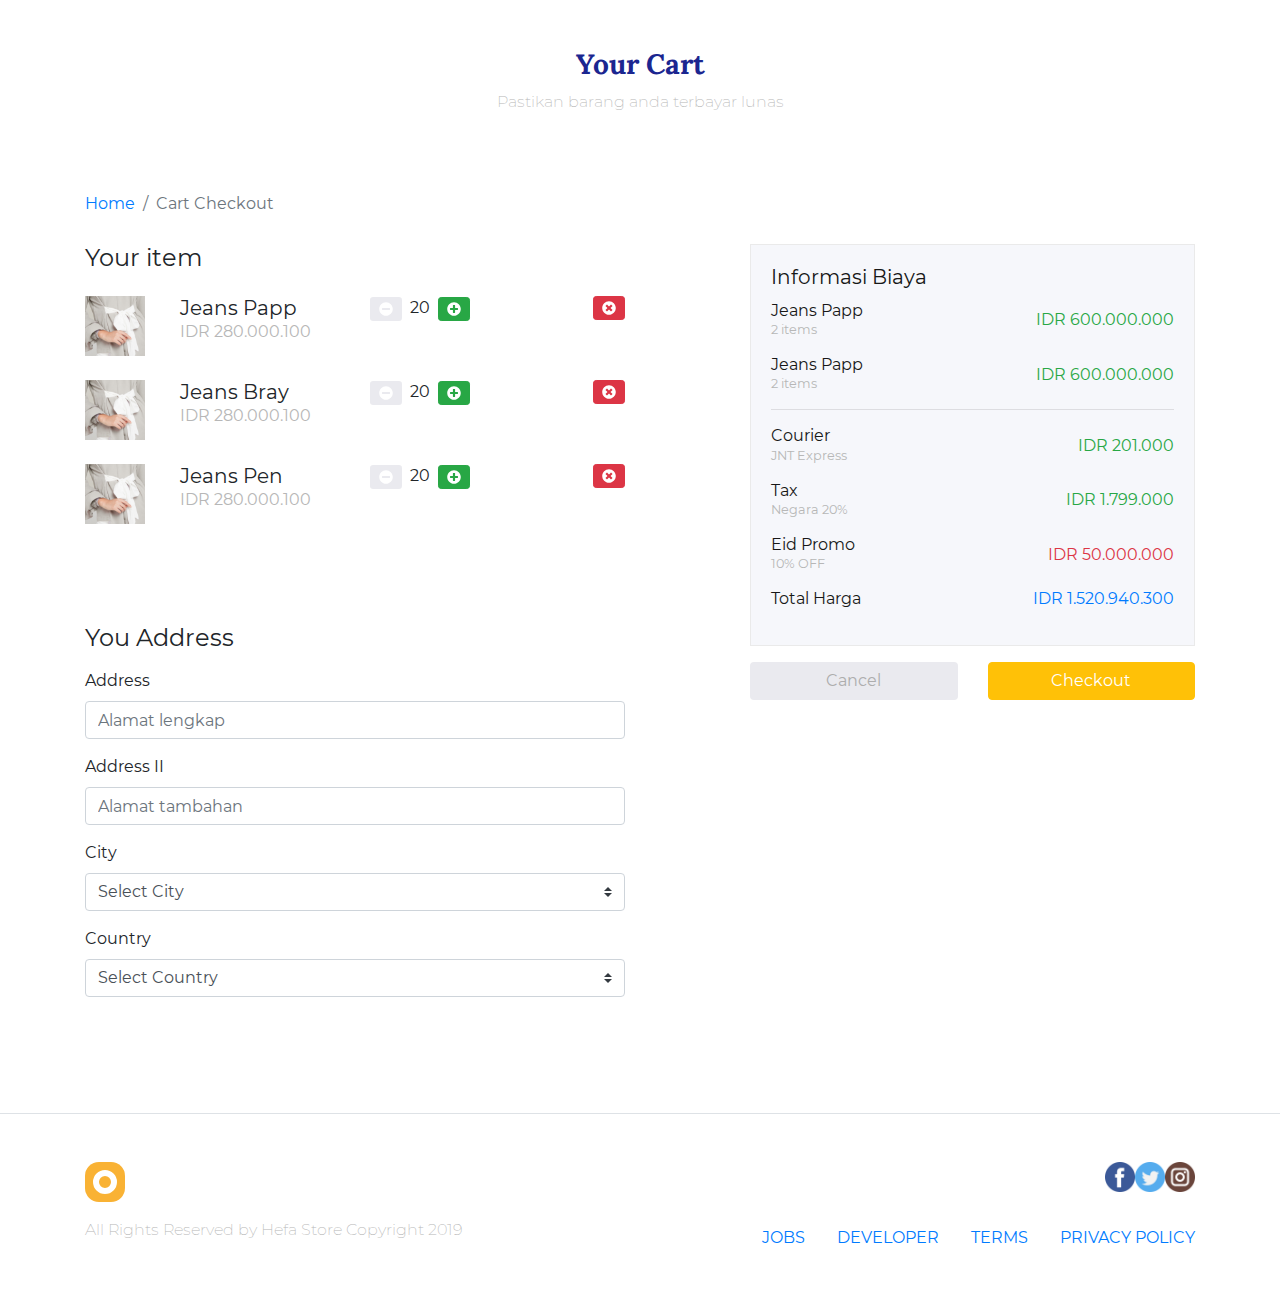
==== cart.html @ 97274d26 "Add Cart, Category, and Detail page" ====
<html lang="en"><head><meta charset="UTF-8"/><meta name="description" content="Bootstrap starter template"/><meta name="keywords" content="HTML, CSS, JavaScript"/><meta name="author" content="Yogie Sanjaya"/><meta http-equiv="X-UA-Compatible" content="ie=edge"/><meta name="viewport" content="width=device-width,initial-scale=1,shrink-to-fit=no"/><link rel="shortcut icon" href="img/logo_small.png" type="image/x-icon"/><title>Hefa Store</title><link href="css/vendor.min.css" rel="stylesheet"><link href="css/main.min.css" rel="stylesheet"><link href="css/custom.min.css" rel="stylesheet"></head><body><div class="container cart-header"><div class="row mt-5 text-center"><div class="col"><h3>Your Cart</h3><p>Pastikan barang anda terbayar lunas</p></div></div></div><div class="container"><nav><ul class="breadcrumb mixin-breadcrumb bg-transparent pl-0"><li class="breadcrumb-item"><a href="/index.html">Home</a></li><li class="breadcrumb-item active" aria-current="page">Cart Checkout</li></ul></nav></div><section class="checkout"><div class="container"><div class="row justify-content-between"><div class="col-lg-6"><h4 class="mb-4">Your item</h4><div class="row mb-4"><div class="col-2"><img src="img/cart/1.png" alt="1"/></div><div class="col-4 item-description"><h5 class="m-0">Jeans Papp</h5><p class="m-0">IDR 280.000.100</p></div><div class="col-4"><button class="btn-minus btn btn-sm" type="button" style="background-color:#eaeaef;color:#fff"><i class="fas fa-minus-circle"></i></button><span class="number-text mx-2">20</span><button class="btn-plus btn btn-success btn-sm" type="button" style="color:#fff"><i class="fas fa-plus-circle"></i></button></div><div class="col-2 text-right"><button class="btn-remove btn btn-danger btn-sm" type="button" style="color:#fff"><i class="fas fa-times-circle"></i></button></div></div><div class="row mb-4"><div class="col-2"><img src="img/cart/1.png" alt="1"/></div><div class="col-4 item-description"><h5 class="m-0">Jeans Bray</h5><p class="m-0">IDR 280.000.100</p></div><div class="col-4"><button class="btn-minus btn btn-sm" type="button" style="background-color:#eaeaef;color:#fff"><i class="fas fa-minus-circle"></i></button><span class="number-text mx-2">20</span><button class="btn-plus btn btn-success btn-sm" type="button" style="color:#fff"><i class="fas fa-plus-circle"></i></button></div><div class="col-2 text-right"><button class="btn-remove btn btn-danger btn-sm" type="button" style="color:#fff"><i class="fas fa-times-circle"></i></button></div></div><div class="row mb-4"><div class="col-2"><img src="img/cart/1.png" alt="1"/></div><div class="col-4 item-description"><h5 class="m-0">Jeans Pen</h5><p class="m-0">IDR 280.000.100</p></div><div class="col-4"><button class="btn-minus btn btn-sm" type="button" style="background-color:#eaeaef;color:#fff"><i class="fas fa-minus-circle"></i></button><span class="number-text mx-2">20</span><button class="btn-plus btn btn-success btn-sm" type="button" style="color:#fff"><i class="fas fa-plus-circle"></i></button></div><div class="col-2 text-right"><button class="btn-remove btn btn-danger btn-sm" type="button" style="color:#fff"><i class="fas fa-times-circle"></i></button></div></div><h4 class="user-address mb-3">You Address</h4><form action=""><div class="form-group"><label for="address">Address</label><input class="form-control" placeholder="Alamat lengkap" id="address"/></div><div class="form-group"><label for="address2">Address II</label><input class="form-control" placeholder="Alamat tambahan" id="address2"/></div><div class="form-group"><label for="city">City</label><select class="custom-select"><option selected="selected">Select City</option><option value="1">Bandung</option><option value="2">Jakarta</option><option value="1">Surabaya</option></select></div><div class="form-group"><label for="country">Country</label><select class="custom-select"><option selected="selected">Select Country</option><option value="1">Indonesia</option><option value="2">Malaysia</option><option value="1">Singapore</option></select></div></form></div><div class="col-lg-5"><div class="checkout-detail card rounded-0"><div class="card-body"><h5 class="card-title">Informasi Biaya</h5><div class="row mb-3"><div class="col"><h6 class="m-0">Jeans Papp</h6><small>2 items</small></div><div class="col d-flex justify-content-end"><h6 class="m-0 align-self-center text-success">IDR 600.000.000</h6></div></div><div class="row mb-3"><div class="col"><h6 class="m-0">Jeans Papp</h6><small>2 items</small></div><div class="col d-flex justify-content-end"><h6 class="m-0 align-self-center text-success">IDR 600.000.000</h6></div></div><hr/><div class="row mb-3"><div class="col"><h6 class="m-0">Courier</h6><small>JNT Express</small></div><div class="col d-flex justify-content-end"><h6 class="m-0 align-self-center text-success">IDR 201.000</h6></div></div><div class="row mb-3"><div class="col"><h6 class="m-0">Tax</h6><small>Negara 20%</small></div><div class="col d-flex justify-content-end"><h6 class="m-0 align-self-center text-success">IDR 1.799.000</h6></div></div><div class="row mb-3"><div class="col"><h6 class="m-0">Eid Promo</h6><small>10% OFF</small></div><div class="col d-flex justify-content-end"><h6 class="m-0 align-self-center text-danger">IDR 50.000.000</h6></div></div><div class="row mb-3"><div class="col"><h6 class="m-0">Total Harga</h6></div><div class="col d-flex justify-content-end"><h6 class="m-0 align-self-center text-primary">IDR 1.520.940.300</h6></div></div></div></div><div class="row mt-3"><div class="col checkout-button"><button class="btn btn-redirect btn-block" type="button" data-url="./index.html">Cancel</button></div><div class="col"><button class="btn btn-block btn-warning text-white" type="button" data-toggle="modal" data-target="#checkoutModal">Checkout</button></div></div></div></div></div></section><div class="modal fade checkout-success" tabindex="-1" role="dialog" aria-labelledby="" aria-hidden="true" id="checkoutModal"><div class="modal-dialog" role="document"><div class="modal-content"><div class="modal-body text-center"><img class="mb-5" src="img/cart/ic_sukses_checkout.png" alt="sukses checkout"/><h3>Checkout Berhasil</h3><p>Anda akan mendapatkan barang anda dalam beberapa harı</p><button class="btn-redirect btn mt-3" type="button" data-dismiss="modal" data-url="./index.html">Home</button></div></div></div></div><footer class="border-top p-5"><div class="container"><div class="row justify-content-between"><div class="col-1"><a href="./index.html"><img src="img/logo_small.png" alt="logo small"/></a></div><div class="col-4 text-right"><a href=""><img src="img/Social/fb.png" alt="fb"/></a><a href=""><img src="img/Social/tw.png" alt="tw"/></a><a href=""><img src="img/Social/ig.png" alt="ig"/></a></div></div><div class="row mt-3 justify-content-between"><div class="col"><p>All Rights Reserved by Hefa Store Copyright 2019</p></div><div class="col-6"><nav class="nav justify-content-end text-uppercase"><a class="nav-link active" href="#">Jobs</a><a class="nav-link" href="#">Developer</a><a class="nav-link" href="#">Terms</a><a class="nav-link pr-0" href="#">Privacy Policy</a></nav></div></div></div></footer><script src="js/vendor.min.js"></script><script src="js/main.min.js"></script><script src="js/custom-script.min.js"></script></body></html>
---- css/main.min.css ----
body{font-family:'Montserrat'}.navbar{background-color:#171717;border-bottom:1px solid #333333}.nav-item{margin-right:20px;font-weight:200}.nav-item.active a{color:#f9b234 !important;font-weight:600}.nav-link span{color:#f9b234;font-weight:600}.breadcrumb{margin-top:100px}.mixin-breadcrumb{margin-top:50px}.carousel{height:450px;background-color:#171717;color:white}.carousel h1{font-family:"Lora"}.carousel p{font-weight:200}.features h3,.designer h3,.similar-product h3,.cart-header h3,.checkout-success h3,.category-list h3{font-family:"Lora";color:#1b2690;font-weight:bold}.features p,.designer p,.similar-product p,.cart-header p,.checkout-success p,.category-list p,footer p{font-weight:200;color:#b7b7b7}.figure h5{color:#171717}.figure-img{position:relative}.figure-img a{position:absolute;top:0;right:0;bottom:8px;left:0;background-color:rgba(0,0,0,0.7);opacity:0;transition:opacity 0.3s}.figure-img:hover a{opacity:1}.product-thumbnail-container{background-color:white;box-shadow:0 4px 15px rgba(0,0,0,0.1);width:360px;padding:8px;margin:auto;transform:translateY(-50px)}.product-thumbnail-container a:hover{text-decoration:none}.number-text{display:inline-block;min-width:20px;text-align:center}.btn-product{margin:50px 0;padding-bottom:20px;border-bottom:1px solid #eaeaef}.btn-product .btn{display:block;margin:10px 0}.designed-by h5{font-size:14px;font-weight:200;color:#b7b7b7;margin-bottom:20px}.designed-by h4{font-size:14px;color:#171717}.designed-by p{font-size:14px;font-weight:200;color:#171717}.designed-by p span{color:#b7b7b7}.product-description{background-color:#f6f7fb;height:350px}.product-description #review-tab span{color:#1abc9c}.product-description .tab-content{background-color:white;border:1px solid #dee2e6;border-top:0;box-shadow:0 4px 15px rgba(0,0,0,0.06)}.product-description .tab-content .product-review{height:300px;overflow-x:hidden;overflow-y:scroll}.product-description .tab-content .product-review h5{font-size:18px;margin-bottom:0;margin-top:10px}.product-description .tab-content .product-review p{font-size:14px !important}.product-description .tab-content P{font-size:16px;font-weight:200;color:#868686;line-height:28px}.similar-product{margin-top:180px;margin-bottom:100px}.similar-product .price p{font-size:18px}.checkout{margin-bottom:100px}.checkout .item-description p{color:#b7b7b7}.checkout .user-address{margin-top:100px}.checkout .checkout-detail{background-color:#f6f7fb;border:1px solid #eaeaea;color:#171717}.checkout .checkout-detail small{color:#b7b7b7}.checkout .checkout-button button{background-color:#eaeaef;color:#adadad}.checkout-success button{background-color:#eaeaef;color:#adadad}.checkout-success p{max-width:300px;margin-left:auto;margin-right:auto}


/*# sourceMappingURL=main.min.css.map*/
---- css/custom.min.css ----
/*# sourceMappingURL=custom.min.css.map*/
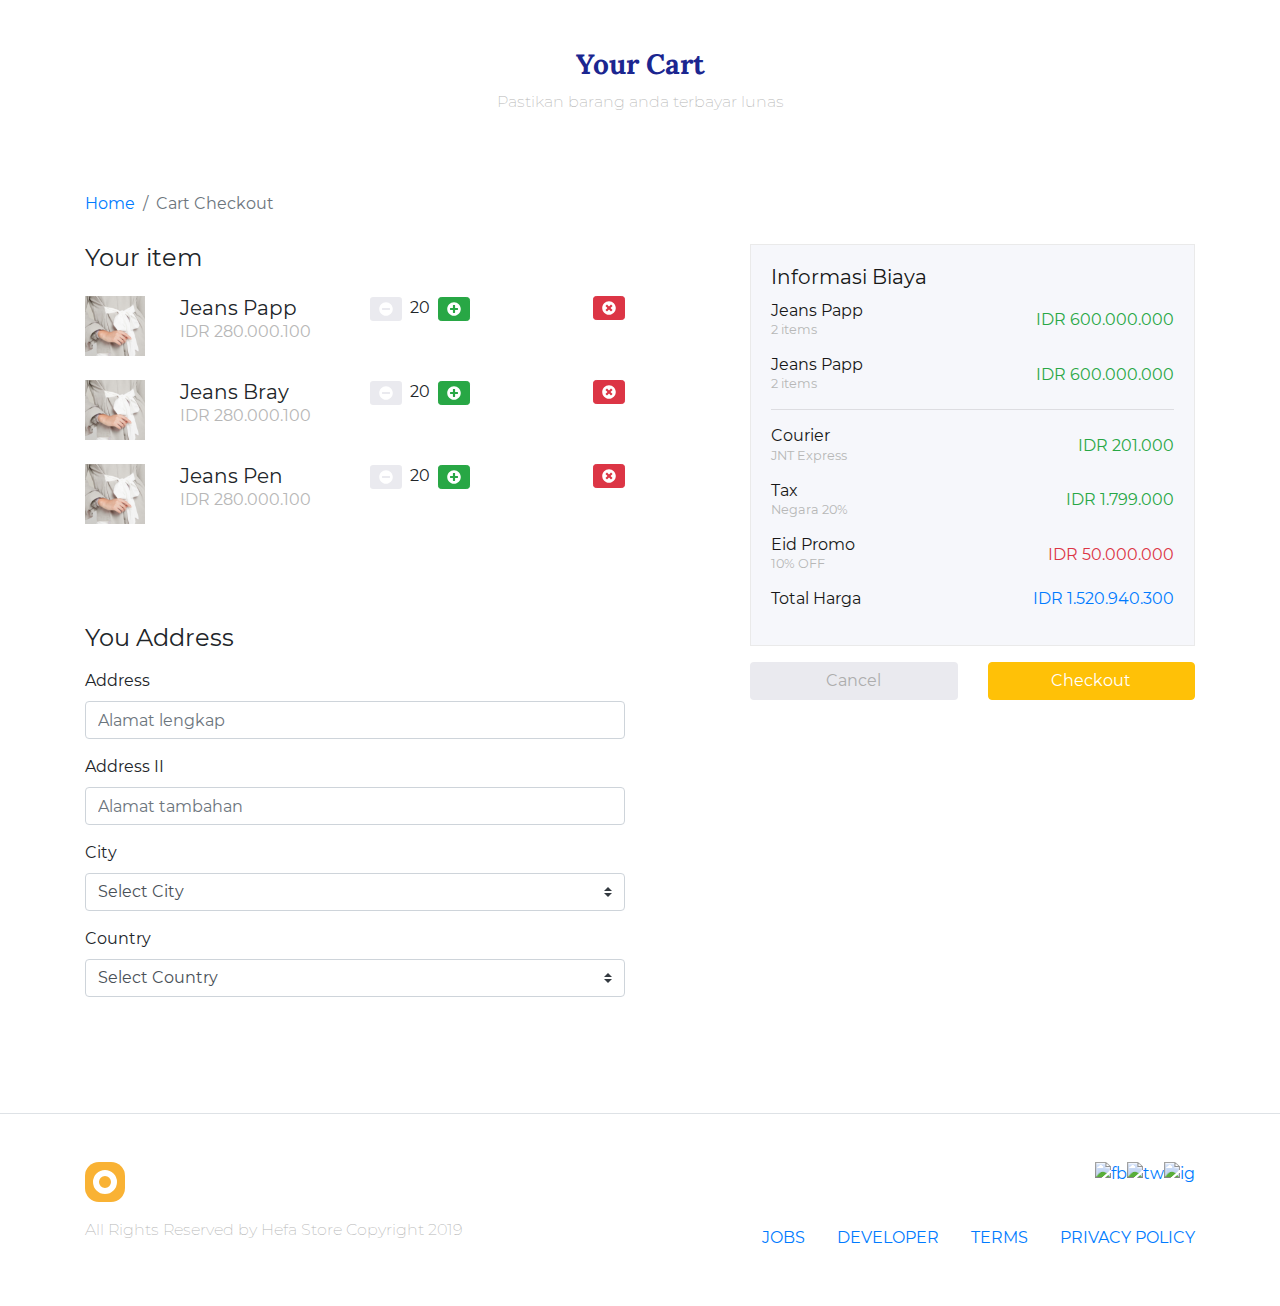
==== commit 229e5762: "change image folder path" ====
--- a/cart.html
+++ b/cart.html
@@ -1 +1 @@
-<html lang="en"><head><meta charset="UTF-8"/><meta name="description" content="Bootstrap starter template"/><meta name="keywords" content="HTML, CSS, JavaScript"/><meta name="author" content="Yogie Sanjaya"/><meta http-equiv="X-UA-Compatible" content="ie=edge"/><meta name="viewport" content="width=device-width,initial-scale=1,shrink-to-fit=no"/><link rel="shortcut icon" href="img/logo_small.png" type="image/x-icon"/><title>Hefa Store</title><link href="css/vendor.min.css" rel="stylesheet"><link href="css/main.min.css" rel="stylesheet"><link href="css/custom.min.css" rel="stylesheet"></head><body><div class="container cart-header"><div class="row mt-5 text-center"><div class="col"><h3>Your Cart</h3><p>Pastikan barang anda terbayar lunas</p></div></div></div><div class="container"><nav><ul class="breadcrumb mixin-breadcrumb bg-transparent pl-0"><li class="breadcrumb-item"><a href="/index.html">Home</a></li><li class="breadcrumb-item active" aria-current="page">Cart Checkout</li></ul></nav></div><section class="checkout"><div class="container"><div class="row justify-content-between"><div class="col-lg-6"><h4 class="mb-4">Your item</h4><div class="row mb-4"><div class="col-2"><img src="img/cart/1.png" alt="1"/></div><div class="col-4 item-description"><h5 class="m-0">Jeans Papp</h5><p class="m-0">IDR 280.000.100</p></div><div class="col-4"><button class="btn-minus btn btn-sm" type="button" style="background-color:#eaeaef;color:#fff"><i class="fas fa-minus-circle"></i></button><span class="number-text mx-2">20</span><button class="btn-plus btn btn-success btn-sm" type="button" style="color:#fff"><i class="fas fa-plus-circle"></i></button></div><div class="col-2 text-right"><button class="btn-remove btn btn-danger btn-sm" type="button" style="color:#fff"><i class="fas fa-times-circle"></i></button></div></div><div class="row mb-4"><div class="col-2"><img src="img/cart/1.png" alt="1"/></div><div class="col-4 item-description"><h5 class="m-0">Jeans Bray</h5><p class="m-0">IDR 280.000.100</p></div><div class="col-4"><button class="btn-minus btn btn-sm" type="button" style="background-color:#eaeaef;color:#fff"><i class="fas fa-minus-circle"></i></button><span class="number-text mx-2">20</span><button class="btn-plus btn btn-success btn-sm" type="button" style="color:#fff"><i class="fas fa-plus-circle"></i></button></div><div class="col-2 text-right"><button class="btn-remove btn btn-danger btn-sm" type="button" style="color:#fff"><i class="fas fa-times-circle"></i></button></div></div><div class="row mb-4"><div class="col-2"><img src="img/cart/1.png" alt="1"/></div><div class="col-4 item-description"><h5 class="m-0">Jeans Pen</h5><p class="m-0">IDR 280.000.100</p></div><div class="col-4"><button class="btn-minus btn btn-sm" type="button" style="background-color:#eaeaef;color:#fff"><i class="fas fa-minus-circle"></i></button><span class="number-text mx-2">20</span><button class="btn-plus btn btn-success btn-sm" type="button" style="color:#fff"><i class="fas fa-plus-circle"></i></button></div><div class="col-2 text-right"><button class="btn-remove btn btn-danger btn-sm" type="button" style="color:#fff"><i class="fas fa-times-circle"></i></button></div></div><h4 class="user-address mb-3">You Address</h4><form action=""><div class="form-group"><label for="address">Address</label><input class="form-control" placeholder="Alamat lengkap" id="address"/></div><div class="form-group"><label for="address2">Address II</label><input class="form-control" placeholder="Alamat tambahan" id="address2"/></div><div class="form-group"><label for="city">City</label><select class="custom-select"><option selected="selected">Select City</option><option value="1">Bandung</option><option value="2">Jakarta</option><option value="1">Surabaya</option></select></div><div class="form-group"><label for="country">Country</label><select class="custom-select"><option selected="selected">Select Country</option><option value="1">Indonesia</option><option value="2">Malaysia</option><option value="1">Singapore</option></select></div></form></div><div class="col-lg-5"><div class="checkout-detail card rounded-0"><div class="card-body"><h5 class="card-title">Informasi Biaya</h5><div class="row mb-3"><div class="col"><h6 class="m-0">Jeans Papp</h6><small>2 items</small></div><div class="col d-flex justify-content-end"><h6 class="m-0 align-self-center text-success">IDR 600.000.000</h6></div></div><div class="row mb-3"><div class="col"><h6 class="m-0">Jeans Papp</h6><small>2 items</small></div><div class="col d-flex justify-content-end"><h6 class="m-0 align-self-center text-success">IDR 600.000.000</h6></div></div><hr/><div class="row mb-3"><div class="col"><h6 class="m-0">Courier</h6><small>JNT Express</small></div><div class="col d-flex justify-content-end"><h6 class="m-0 align-self-center text-success">IDR 201.000</h6></div></div><div class="row mb-3"><div class="col"><h6 class="m-0">Tax</h6><small>Negara 20%</small></div><div class="col d-flex justify-content-end"><h6 class="m-0 align-self-center text-success">IDR 1.799.000</h6></div></div><div class="row mb-3"><div class="col"><h6 class="m-0">Eid Promo</h6><small>10% OFF</small></div><div class="col d-flex justify-content-end"><h6 class="m-0 align-self-center text-danger">IDR 50.000.000</h6></div></div><div class="row mb-3"><div class="col"><h6 class="m-0">Total Harga</h6></div><div class="col d-flex justify-content-end"><h6 class="m-0 align-self-center text-primary">IDR 1.520.940.300</h6></div></div></div></div><div class="row mt-3"><div class="col checkout-button"><button class="btn btn-redirect btn-block" type="button" data-url="./index.html">Cancel</button></div><div class="col"><button class="btn btn-block btn-warning text-white" type="button" data-toggle="modal" data-target="#checkoutModal">Checkout</button></div></div></div></div></div></section><div class="modal fade checkout-success" tabindex="-1" role="dialog" aria-labelledby="" aria-hidden="true" id="checkoutModal"><div class="modal-dialog" role="document"><div class="modal-content"><div class="modal-body text-center"><img class="mb-5" src="img/cart/ic_sukses_checkout.png" alt="sukses checkout"/><h3>Checkout Berhasil</h3><p>Anda akan mendapatkan barang anda dalam beberapa harı</p><button class="btn-redirect btn mt-3" type="button" data-dismiss="modal" data-url="./index.html">Home</button></div></div></div></div><footer class="border-top p-5"><div class="container"><div class="row justify-content-between"><div class="col-1"><a href="./index.html"><img src="img/logo_small.png" alt="logo small"/></a></div><div class="col-4 text-right"><a href=""><img src="img/Social/fb.png" alt="fb"/></a><a href=""><img src="img/Social/tw.png" alt="tw"/></a><a href=""><img src="img/Social/ig.png" alt="ig"/></a></div></div><div class="row mt-3 justify-content-between"><div class="col"><p>All Rights Reserved by Hefa Store Copyright 2019</p></div><div class="col-6"><nav class="nav justify-content-end text-uppercase"><a class="nav-link active" href="#">Jobs</a><a class="nav-link" href="#">Developer</a><a class="nav-link" href="#">Terms</a><a class="nav-link pr-0" href="#">Privacy Policy</a></nav></div></div></div></footer><script src="js/vendor.min.js"></script><script src="js/main.min.js"></script><script src="js/custom-script.min.js"></script></body></html>+<html lang="en"><head><meta charset="UTF-8"/><meta name="description" content="Bootstrap starter template"/><meta name="keywords" content="HTML, CSS, JavaScript"/><meta name="author" content="Yogie Sanjaya"/><meta http-equiv="X-UA-Compatible" content="ie=edge"/><meta name="viewport" content="width=device-width,initial-scale=1,shrink-to-fit=no"/><link rel="shortcut icon" href="img/logo_small.png" type="image/x-icon"/><title>Hefa Store</title><link href="css/vendor.min.css" rel="stylesheet"><link href="css/main.min.css" rel="stylesheet"><link href="css/custom.min.css" rel="stylesheet"></head><body><div class="container cart-header"><div class="row mt-5 text-center"><div class="col"><h3>Your Cart</h3><p>Pastikan barang anda terbayar lunas</p></div></div></div><div class="container"><nav><ul class="breadcrumb mixin-breadcrumb bg-transparent pl-0"><li class="breadcrumb-item"><a href="/index.html">Home</a></li><li class="breadcrumb-item active" aria-current="page">Cart Checkout</li></ul></nav></div><section class="checkout"><div class="container"><div class="row justify-content-between"><div class="col-lg-6"><h4 class="mb-4">Your item</h4><div class="row mb-4"><div class="col-2"><img src="img/cart/1.png" alt="1"/></div><div class="col-4 item-description"><h5 class="m-0">Jeans Papp</h5><p class="m-0">IDR 280.000.100</p></div><div class="col-4"><button class="btn-minus btn btn-sm" type="button" style="background-color:#eaeaef;color:#fff"><i class="fas fa-minus-circle"></i></button><span class="number-text mx-2">20</span><button class="btn-plus btn btn-success btn-sm" type="button" style="color:#fff"><i class="fas fa-plus-circle"></i></button></div><div class="col-2 text-right"><button class="btn-remove btn btn-danger btn-sm" type="button" style="color:#fff"><i class="fas fa-times-circle"></i></button></div></div><div class="row mb-4"><div class="col-2"><img src="img/cart/1.png" alt="1"/></div><div class="col-4 item-description"><h5 class="m-0">Jeans Bray</h5><p class="m-0">IDR 280.000.100</p></div><div class="col-4"><button class="btn-minus btn btn-sm" type="button" style="background-color:#eaeaef;color:#fff"><i class="fas fa-minus-circle"></i></button><span class="number-text mx-2">20</span><button class="btn-plus btn btn-success btn-sm" type="button" style="color:#fff"><i class="fas fa-plus-circle"></i></button></div><div class="col-2 text-right"><button class="btn-remove btn btn-danger btn-sm" type="button" style="color:#fff"><i class="fas fa-times-circle"></i></button></div></div><div class="row mb-4"><div class="col-2"><img src="img/cart/1.png" alt="1"/></div><div class="col-4 item-description"><h5 class="m-0">Jeans Pen</h5><p class="m-0">IDR 280.000.100</p></div><div class="col-4"><button class="btn-minus btn btn-sm" type="button" style="background-color:#eaeaef;color:#fff"><i class="fas fa-minus-circle"></i></button><span class="number-text mx-2">20</span><button class="btn-plus btn btn-success btn-sm" type="button" style="color:#fff"><i class="fas fa-plus-circle"></i></button></div><div class="col-2 text-right"><button class="btn-remove btn btn-danger btn-sm" type="button" style="color:#fff"><i class="fas fa-times-circle"></i></button></div></div><h4 class="user-address mb-3">You Address</h4><form action=""><div class="form-group"><label for="address">Address</label><input class="form-control" placeholder="Alamat lengkap" id="address"/></div><div class="form-group"><label for="address2">Address II</label><input class="form-control" placeholder="Alamat tambahan" id="address2"/></div><div class="form-group"><label for="city">City</label><select class="custom-select"><option selected="selected">Select City</option><option value="1">Bandung</option><option value="2">Jakarta</option><option value="1">Surabaya</option></select></div><div class="form-group"><label for="country">Country</label><select class="custom-select"><option selected="selected">Select Country</option><option value="1">Indonesia</option><option value="2">Malaysia</option><option value="1">Singapore</option></select></div></form></div><div class="col-lg-5"><div class="checkout-detail card rounded-0"><div class="card-body"><h5 class="card-title">Informasi Biaya</h5><div class="row mb-3"><div class="col"><h6 class="m-0">Jeans Papp</h6><small>2 items</small></div><div class="col d-flex justify-content-end"><h6 class="m-0 align-self-center text-success">IDR 600.000.000</h6></div></div><div class="row mb-3"><div class="col"><h6 class="m-0">Jeans Papp</h6><small>2 items</small></div><div class="col d-flex justify-content-end"><h6 class="m-0 align-self-center text-success">IDR 600.000.000</h6></div></div><hr/><div class="row mb-3"><div class="col"><h6 class="m-0">Courier</h6><small>JNT Express</small></div><div class="col d-flex justify-content-end"><h6 class="m-0 align-self-center text-success">IDR 201.000</h6></div></div><div class="row mb-3"><div class="col"><h6 class="m-0">Tax</h6><small>Negara 20%</small></div><div class="col d-flex justify-content-end"><h6 class="m-0 align-self-center text-success">IDR 1.799.000</h6></div></div><div class="row mb-3"><div class="col"><h6 class="m-0">Eid Promo</h6><small>10% OFF</small></div><div class="col d-flex justify-content-end"><h6 class="m-0 align-self-center text-danger">IDR 50.000.000</h6></div></div><div class="row mb-3"><div class="col"><h6 class="m-0">Total Harga</h6></div><div class="col d-flex justify-content-end"><h6 class="m-0 align-self-center text-primary">IDR 1.520.940.300</h6></div></div></div></div><div class="row mt-3"><div class="col checkout-button"><button class="btn btn-redirect btn-block" type="button" data-url="./index.html">Cancel</button></div><div class="col"><button class="btn btn-block btn-warning text-white" type="button" data-toggle="modal" data-target="#checkoutModal">Checkout</button></div></div></div></div></div></section><div class="modal fade checkout-success" tabindex="-1" role="dialog" aria-labelledby="" aria-hidden="true" id="checkoutModal"><div class="modal-dialog" role="document"><div class="modal-content"><div class="modal-body text-center"><img class="mb-5" src="img/cart/ic_sukses_checkout.png" alt="sukses checkout"/><h3>Checkout Berhasil</h3><p>Anda akan mendapatkan barang anda dalam beberapa harı</p><button class="btn-redirect btn mt-3" type="button" data-dismiss="modal" data-url="./index.html">Home</button></div></div></div></div><footer class="border-top p-5"><div class="container"><div class="row justify-content-between"><div class="col-1"><a href="./index.html"><img src="img/logo_small.png" alt="logo small"/></a></div><div class="col-4 text-right"><a href=""><img src="img/social/fb.png" alt="fb"/></a><a href=""><img src="img/social/tw.png" alt="tw"/></a><a href=""><img src="img/social/ig.png" alt="ig"/></a></div></div><div class="row mt-3 justify-content-between"><div class="col"><p>All Rights Reserved by Hefa Store Copyright 2019</p></div><div class="col-6"><nav class="nav justify-content-end text-uppercase"><a class="nav-link active" href="#">Jobs</a><a class="nav-link" href="#">Developer</a><a class="nav-link" href="#">Terms</a><a class="nav-link pr-0" href="#">Privacy Policy</a></nav></div></div></div></footer><script src="js/vendor.min.js"></script><script src="js/main.min.js"></script><script src="js/custom-script.min.js"></script></body></html>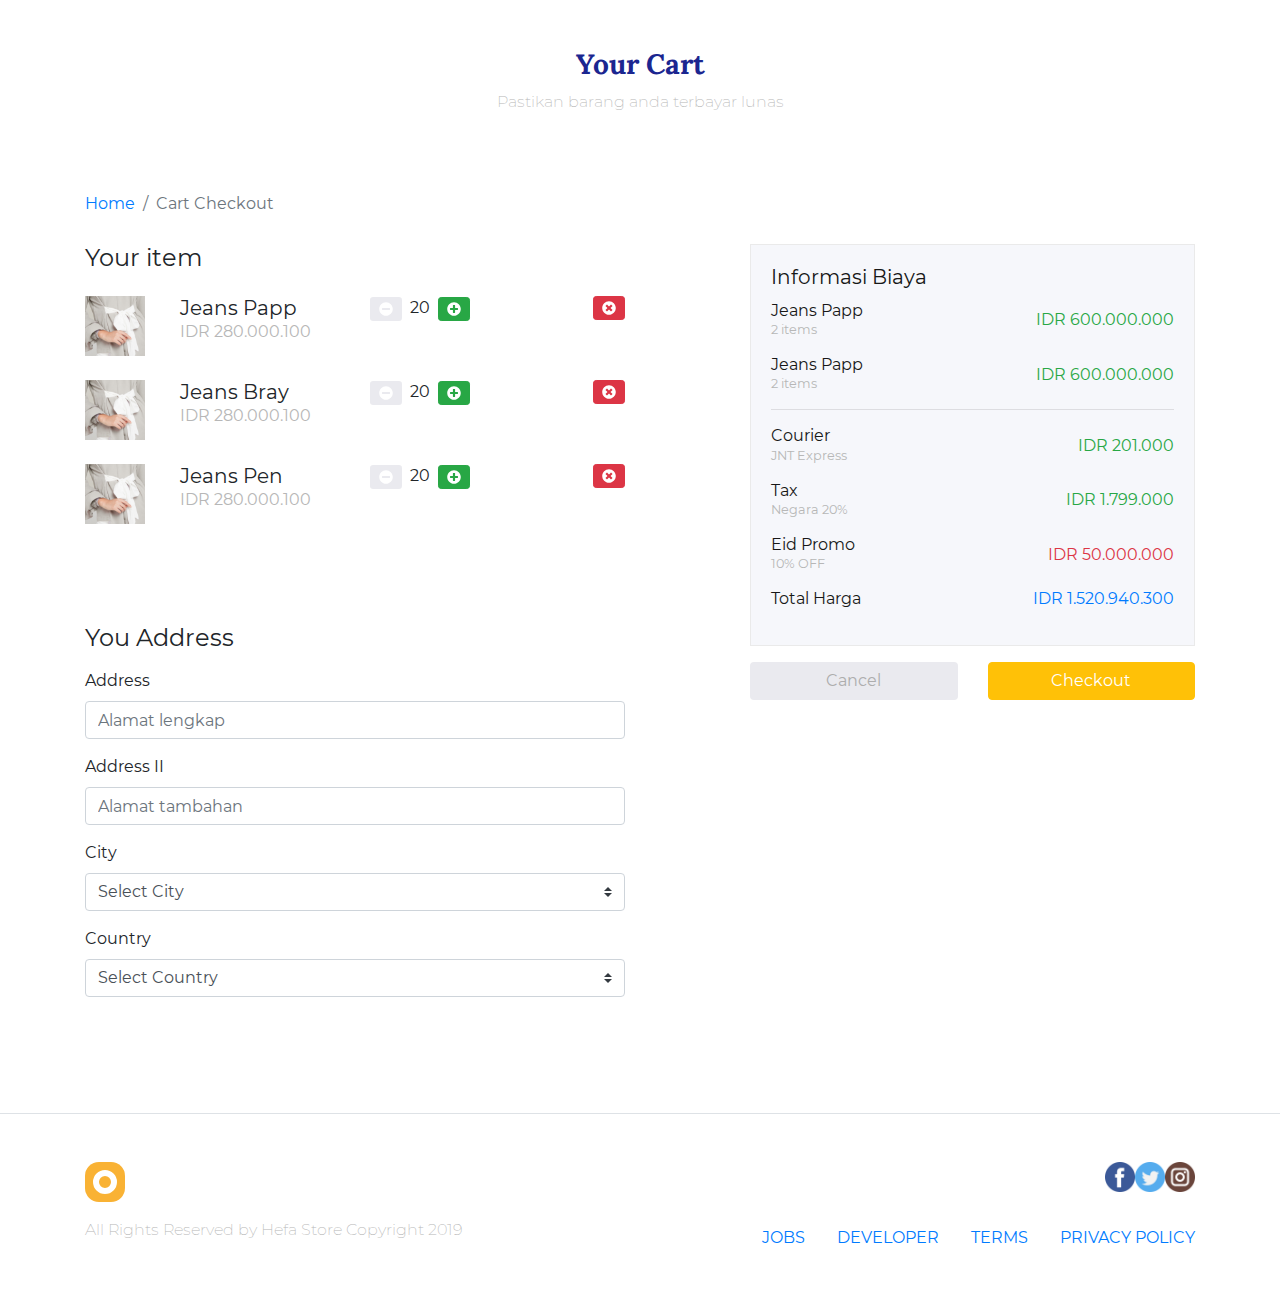
==== commit 1417f237: "change folder name" ====
--- a/cart.html
+++ b/cart.html
@@ -1 +1 @@
-<html lang="en"><head><meta charset="UTF-8"/><meta name="description" content="Bootstrap starter template"/><meta name="keywords" content="HTML, CSS, JavaScript"/><meta name="author" content="Yogie Sanjaya"/><meta http-equiv="X-UA-Compatible" content="ie=edge"/><meta name="viewport" content="width=device-width,initial-scale=1,shrink-to-fit=no"/><link rel="shortcut icon" href="img/logo_small.png" type="image/x-icon"/><title>Hefa Store</title><link href="css/vendor.min.css" rel="stylesheet"><link href="css/main.min.css" rel="stylesheet"><link href="css/custom.min.css" rel="stylesheet"></head><body><div class="container cart-header"><div class="row mt-5 text-center"><div class="col"><h3>Your Cart</h3><p>Pastikan barang anda terbayar lunas</p></div></div></div><div class="container"><nav><ul class="breadcrumb mixin-breadcrumb bg-transparent pl-0"><li class="breadcrumb-item"><a href="/index.html">Home</a></li><li class="breadcrumb-item active" aria-current="page">Cart Checkout</li></ul></nav></div><section class="checkout"><div class="container"><div class="row justify-content-between"><div class="col-lg-6"><h4 class="mb-4">Your item</h4><div class="row mb-4"><div class="col-2"><img src="img/cart/1.png" alt="1"/></div><div class="col-4 item-description"><h5 class="m-0">Jeans Papp</h5><p class="m-0">IDR 280.000.100</p></div><div class="col-4"><button class="btn-minus btn btn-sm" type="button" style="background-color:#eaeaef;color:#fff"><i class="fas fa-minus-circle"></i></button><span class="number-text mx-2">20</span><button class="btn-plus btn btn-success btn-sm" type="button" style="color:#fff"><i class="fas fa-plus-circle"></i></button></div><div class="col-2 text-right"><button class="btn-remove btn btn-danger btn-sm" type="button" style="color:#fff"><i class="fas fa-times-circle"></i></button></div></div><div class="row mb-4"><div class="col-2"><img src="img/cart/1.png" alt="1"/></div><div class="col-4 item-description"><h5 class="m-0">Jeans Bray</h5><p class="m-0">IDR 280.000.100</p></div><div class="col-4"><button class="btn-minus btn btn-sm" type="button" style="background-color:#eaeaef;color:#fff"><i class="fas fa-minus-circle"></i></button><span class="number-text mx-2">20</span><button class="btn-plus btn btn-success btn-sm" type="button" style="color:#fff"><i class="fas fa-plus-circle"></i></button></div><div class="col-2 text-right"><button class="btn-remove btn btn-danger btn-sm" type="button" style="color:#fff"><i class="fas fa-times-circle"></i></button></div></div><div class="row mb-4"><div class="col-2"><img src="img/cart/1.png" alt="1"/></div><div class="col-4 item-description"><h5 class="m-0">Jeans Pen</h5><p class="m-0">IDR 280.000.100</p></div><div class="col-4"><button class="btn-minus btn btn-sm" type="button" style="background-color:#eaeaef;color:#fff"><i class="fas fa-minus-circle"></i></button><span class="number-text mx-2">20</span><button class="btn-plus btn btn-success btn-sm" type="button" style="color:#fff"><i class="fas fa-plus-circle"></i></button></div><div class="col-2 text-right"><button class="btn-remove btn btn-danger btn-sm" type="button" style="color:#fff"><i class="fas fa-times-circle"></i></button></div></div><h4 class="user-address mb-3">You Address</h4><form action=""><div class="form-group"><label for="address">Address</label><input class="form-control" placeholder="Alamat lengkap" id="address"/></div><div class="form-group"><label for="address2">Address II</label><input class="form-control" placeholder="Alamat tambahan" id="address2"/></div><div class="form-group"><label for="city">City</label><select class="custom-select"><option selected="selected">Select City</option><option value="1">Bandung</option><option value="2">Jakarta</option><option value="1">Surabaya</option></select></div><div class="form-group"><label for="country">Country</label><select class="custom-select"><option selected="selected">Select Country</option><option value="1">Indonesia</option><option value="2">Malaysia</option><option value="1">Singapore</option></select></div></form></div><div class="col-lg-5"><div class="checkout-detail card rounded-0"><div class="card-body"><h5 class="card-title">Informasi Biaya</h5><div class="row mb-3"><div class="col"><h6 class="m-0">Jeans Papp</h6><small>2 items</small></div><div class="col d-flex justify-content-end"><h6 class="m-0 align-self-center text-success">IDR 600.000.000</h6></div></div><div class="row mb-3"><div class="col"><h6 class="m-0">Jeans Papp</h6><small>2 items</small></div><div class="col d-flex justify-content-end"><h6 class="m-0 align-self-center text-success">IDR 600.000.000</h6></div></div><hr/><div class="row mb-3"><div class="col"><h6 class="m-0">Courier</h6><small>JNT Express</small></div><div class="col d-flex justify-content-end"><h6 class="m-0 align-self-center text-success">IDR 201.000</h6></div></div><div class="row mb-3"><div class="col"><h6 class="m-0">Tax</h6><small>Negara 20%</small></div><div class="col d-flex justify-content-end"><h6 class="m-0 align-self-center text-success">IDR 1.799.000</h6></div></div><div class="row mb-3"><div class="col"><h6 class="m-0">Eid Promo</h6><small>10% OFF</small></div><div class="col d-flex justify-content-end"><h6 class="m-0 align-self-center text-danger">IDR 50.000.000</h6></div></div><div class="row mb-3"><div class="col"><h6 class="m-0">Total Harga</h6></div><div class="col d-flex justify-content-end"><h6 class="m-0 align-self-center text-primary">IDR 1.520.940.300</h6></div></div></div></div><div class="row mt-3"><div class="col checkout-button"><button class="btn btn-redirect btn-block" type="button" data-url="./index.html">Cancel</button></div><div class="col"><button class="btn btn-block btn-warning text-white" type="button" data-toggle="modal" data-target="#checkoutModal">Checkout</button></div></div></div></div></div></section><div class="modal fade checkout-success" tabindex="-1" role="dialog" aria-labelledby="" aria-hidden="true" id="checkoutModal"><div class="modal-dialog" role="document"><div class="modal-content"><div class="modal-body text-center"><img class="mb-5" src="img/cart/ic_sukses_checkout.png" alt="sukses checkout"/><h3>Checkout Berhasil</h3><p>Anda akan mendapatkan barang anda dalam beberapa harı</p><button class="btn-redirect btn mt-3" type="button" data-dismiss="modal" data-url="./index.html">Home</button></div></div></div></div><footer class="border-top p-5"><div class="container"><div class="row justify-content-between"><div class="col-1"><a href="./index.html"><img src="img/logo_small.png" alt="logo small"/></a></div><div class="col-4 text-right"><a href=""><img src="img/social/fb.png" alt="fb"/></a><a href=""><img src="img/social/tw.png" alt="tw"/></a><a href=""><img src="img/social/ig.png" alt="ig"/></a></div></div><div class="row mt-3 justify-content-between"><div class="col"><p>All Rights Reserved by Hefa Store Copyright 2019</p></div><div class="col-6"><nav class="nav justify-content-end text-uppercase"><a class="nav-link active" href="#">Jobs</a><a class="nav-link" href="#">Developer</a><a class="nav-link" href="#">Terms</a><a class="nav-link pr-0" href="#">Privacy Policy</a></nav></div></div></div></footer><script src="js/vendor.min.js"></script><script src="js/main.min.js"></script><script src="js/custom-script.min.js"></script></body></html>+<html lang="en"><head><meta charset="UTF-8"/><meta name="description" content="Bootstrap starter template"/><meta name="keywords" content="HTML, CSS, JavaScript"/><meta name="author" content="Yogie Sanjaya"/><meta http-equiv="X-UA-Compatible" content="ie=edge"/><meta name="viewport" content="width=device-width,initial-scale=1,shrink-to-fit=no"/><link rel="shortcut icon" href="img/logo_small.png" type="image/x-icon"/><title>Hefa Store</title><link href="css/vendor.min.css" rel="stylesheet"><link href="css/main.min.css" rel="stylesheet"><link href="css/custom.min.css" rel="stylesheet"></head><body><div class="container cart-header"><div class="row mt-5 text-center"><div class="col"><h3>Your Cart</h3><p>Pastikan barang anda terbayar lunas</p></div></div></div><div class="container"><nav><ul class="breadcrumb mixin-breadcrumb bg-transparent pl-0"><li class="breadcrumb-item"><a href="./index.html">Home</a></li><li class="breadcrumb-item active" aria-current="page">Cart Checkout</li></ul></nav></div><section class="checkout"><div class="container"><div class="row justify-content-between"><div class="col-lg-6"><h4 class="mb-4">Your item</h4><div class="row mb-4"><div class="col-2"><img src="img/cart/1.png" alt="1"/></div><div class="col-4 item-description"><h5 class="m-0">Jeans Papp</h5><p class="m-0">IDR 280.000.100</p></div><div class="col-4"><button class="btn-minus btn btn-sm" type="button" style="background-color:#eaeaef;color:#fff"><i class="fas fa-minus-circle"></i></button><span class="number-text mx-2">20</span><button class="btn-plus btn btn-success btn-sm" type="button" style="color:#fff"><i class="fas fa-plus-circle"></i></button></div><div class="col-2 text-right"><button class="btn-remove btn btn-danger btn-sm" type="button" style="color:#fff"><i class="fas fa-times-circle"></i></button></div></div><div class="row mb-4"><div class="col-2"><img src="img/cart/1.png" alt="1"/></div><div class="col-4 item-description"><h5 class="m-0">Jeans Bray</h5><p class="m-0">IDR 280.000.100</p></div><div class="col-4"><button class="btn-minus btn btn-sm" type="button" style="background-color:#eaeaef;color:#fff"><i class="fas fa-minus-circle"></i></button><span class="number-text mx-2">20</span><button class="btn-plus btn btn-success btn-sm" type="button" style="color:#fff"><i class="fas fa-plus-circle"></i></button></div><div class="col-2 text-right"><button class="btn-remove btn btn-danger btn-sm" type="button" style="color:#fff"><i class="fas fa-times-circle"></i></button></div></div><div class="row mb-4"><div class="col-2"><img src="img/cart/1.png" alt="1"/></div><div class="col-4 item-description"><h5 class="m-0">Jeans Pen</h5><p class="m-0">IDR 280.000.100</p></div><div class="col-4"><button class="btn-minus btn btn-sm" type="button" style="background-color:#eaeaef;color:#fff"><i class="fas fa-minus-circle"></i></button><span class="number-text mx-2">20</span><button class="btn-plus btn btn-success btn-sm" type="button" style="color:#fff"><i class="fas fa-plus-circle"></i></button></div><div class="col-2 text-right"><button class="btn-remove btn btn-danger btn-sm" type="button" style="color:#fff"><i class="fas fa-times-circle"></i></button></div></div><h4 class="user-address mb-3">You Address</h4><form action=""><div class="form-group"><label for="address">Address</label><input class="form-control" placeholder="Alamat lengkap" id="address"/></div><div class="form-group"><label for="address2">Address II</label><input class="form-control" placeholder="Alamat tambahan" id="address2"/></div><div class="form-group"><label for="city">City</label><select class="custom-select"><option selected="selected">Select City</option><option value="1">Bandung</option><option value="2">Jakarta</option><option value="1">Surabaya</option></select></div><div class="form-group"><label for="country">Country</label><select class="custom-select"><option selected="selected">Select Country</option><option value="1">Indonesia</option><option value="2">Malaysia</option><option value="1">Singapore</option></select></div></form></div><div class="col-lg-5"><div class="checkout-detail card rounded-0"><div class="card-body"><h5 class="card-title">Informasi Biaya</h5><div class="row mb-3"><div class="col"><h6 class="m-0">Jeans Papp</h6><small>2 items</small></div><div class="col d-flex justify-content-end"><h6 class="m-0 align-self-center text-success">IDR 600.000.000</h6></div></div><div class="row mb-3"><div class="col"><h6 class="m-0">Jeans Papp</h6><small>2 items</small></div><div class="col d-flex justify-content-end"><h6 class="m-0 align-self-center text-success">IDR 600.000.000</h6></div></div><hr/><div class="row mb-3"><div class="col"><h6 class="m-0">Courier</h6><small>JNT Express</small></div><div class="col d-flex justify-content-end"><h6 class="m-0 align-self-center text-success">IDR 201.000</h6></div></div><div class="row mb-3"><div class="col"><h6 class="m-0">Tax</h6><small>Negara 20%</small></div><div class="col d-flex justify-content-end"><h6 class="m-0 align-self-center text-success">IDR 1.799.000</h6></div></div><div class="row mb-3"><div class="col"><h6 class="m-0">Eid Promo</h6><small>10% OFF</small></div><div class="col d-flex justify-content-end"><h6 class="m-0 align-self-center text-danger">IDR 50.000.000</h6></div></div><div class="row mb-3"><div class="col"><h6 class="m-0">Total Harga</h6></div><div class="col d-flex justify-content-end"><h6 class="m-0 align-self-center text-primary">IDR 1.520.940.300</h6></div></div></div></div><div class="row mt-3"><div class="col checkout-button"><button class="btn btn-redirect btn-block" type="button" data-url="./index.html">Cancel</button></div><div class="col"><button class="btn btn-block btn-warning text-white" type="button" data-toggle="modal" data-target="#checkoutModal">Checkout</button></div></div></div></div></div></section><div class="modal fade checkout-success" tabindex="-1" role="dialog" aria-labelledby="" aria-hidden="true" id="checkoutModal"><div class="modal-dialog" role="document"><div class="modal-content"><div class="modal-body text-center"><img class="mb-5" src="img/cart/ic_sukses_checkout.png" alt="sukses checkout"/><h3>Checkout Berhasil</h3><p>Anda akan mendapatkan barang anda dalam beberapa harı</p><button class="btn-redirect btn mt-3" type="button" data-dismiss="modal" data-url="./index.html">Home</button></div></div></div></div><footer class="border-top p-5"><div class="container"><div class="row justify-content-between"><div class="col-1"><a href="./index.html"><img src="img/logo_small.png" alt="logo small"/></a></div><div class="col-4 text-right"><a href=""><img src="img/social/fb.png" alt="fb"/></a><a href=""><img src="img/social/tw.png" alt="tw"/></a><a href=""><img src="img/social/ig.png" alt="ig"/></a></div></div><div class="row mt-3 justify-content-between"><div class="col"><p>All Rights Reserved by Hefa Store Copyright 2019</p></div><div class="col-6"><nav class="nav justify-content-end text-uppercase"><a class="nav-link active" href="#">Jobs</a><a class="nav-link" href="#">Developer</a><a class="nav-link" href="#">Terms</a><a class="nav-link pr-0" href="#">Privacy Policy</a></nav></div></div></div></footer><script src="js/vendor.min.js"></script><script src="js/main.min.js"></script><script src="js/custom-script.min.js"></script></body></html>